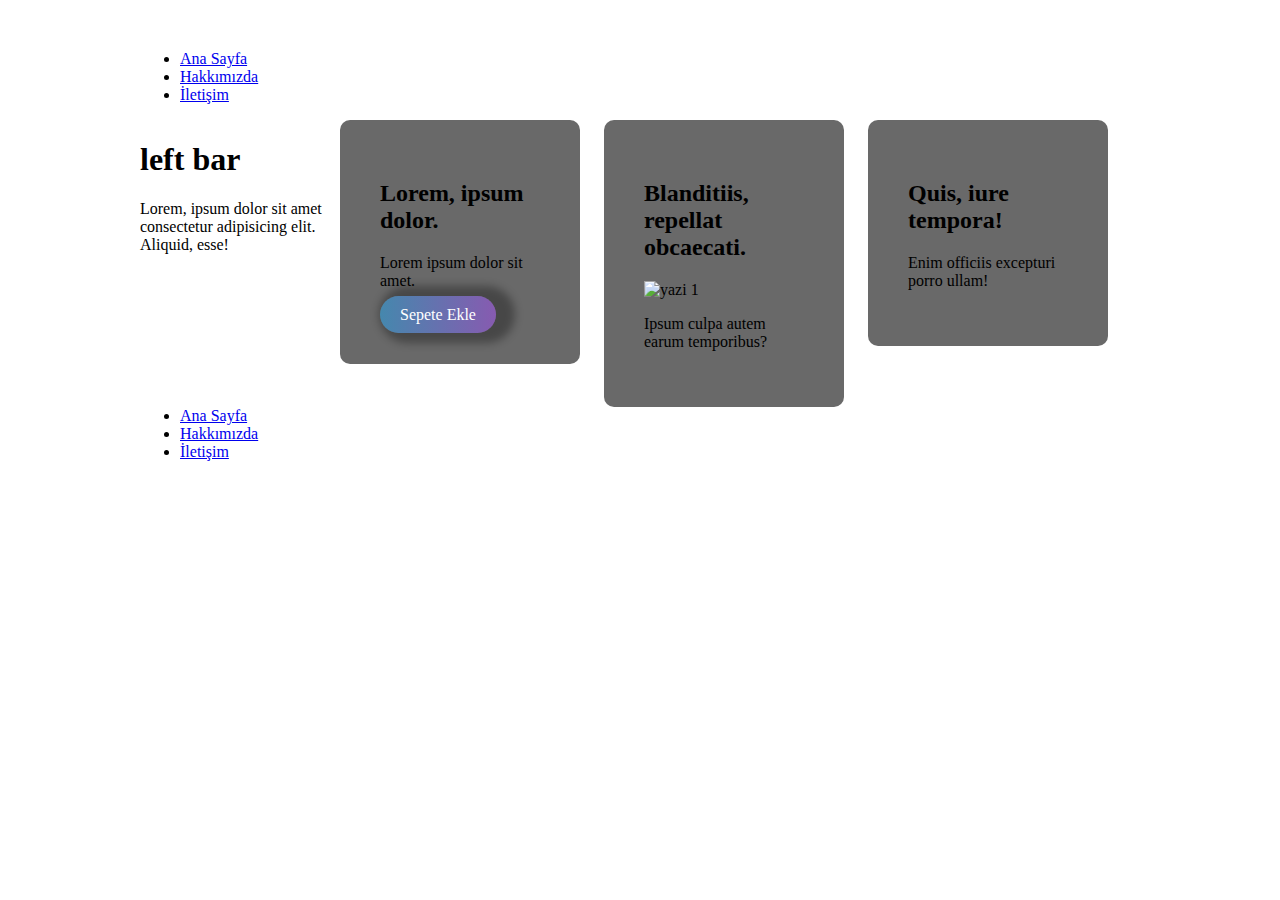
==== index.html @ 7cf0666e "files created" ====
<!-- CSS Kutu Özellikleri -->
<!-- iki kutu arası mesafe marjinle ayarlanır -->
<!-- bir kutu içerisindeki ferahlığıda padding ile ayarlıyoruz -->
<!-- container: web sayfası içerisinde oluşturduğumuz kutu -->
<!-- ----------------------------------------------------------- -->
<!-- |              |----------------------------|             | -->
<!-- |              |                            |             | -->
<!-- |              |                            |             | -->
<!-- |              |                            |             | -->
<!-- |              |                            |             | -->
<!-- |              |        CONTAINER           |             | -->
<!-- |              |                            |             | -->
<!-- |              |                            |             | -->
<!-- |              |                            |             | -->
<!-- |              |                            |             | -->
<!-- |              |----------------------------|             | -->
<!-- ----------------------------------------------------------- -->

<!DOCTYPE html>
<html lang="tr">
<head>
    <meta charset="UTF-8">
    <meta http-equiv="X-UA-Compatible" content="IE=edge">
    <meta name="viewport" content="width=device-width, initial-scale=1.0">
    <title>PetShop</title>
    <link rel="stylesheet" href="CSS/style.css">
</head>
<body>




<div class="container">

    <header>
        <nav>
            <ul>
                <li>
                    <a href="index.html">Ana Sayfa</a>
                </li>
                <li>
                    <a href="about-us.html">Hakkımızda</a>
                </li>
                <li>
                    <a href="contact.html">İletişim</a>
                </li>
            </ul>
        </nav>
    </header>



    <div class="left-bar">
        <h1>left bar</h1>
        Lorem, ipsum dolor sit amet consectetur adipisicing elit. Aliquid, esse!
    </div>

    <div class="content">
        <!-- .card*3>h2>lorem3^p>lorem5 -->

        <div class="card">
            <h2>Lorem, ipsum dolor.</h2>
            <p>Lorem ipsum dolor sit amet.</p>
            <!-- a.gradient>lorem1 -->
            <a href="" class="gradient btn">Sepete Ekle</a>
        </div>

        <div class="card">
            <h2>Blanditiis, repellat obcaecati.</h2>
            <img src="https://picsum.photos/id/237/150/300" alt="yazi 1">
            <p>Ipsum culpa autem earum temporibus?</p>
        </div>

        <div class="card">
            <h2>Quis, iure tempora!</h2>
            <p>Enim officiis excepturi porro ullam!</p>
        </div>

    </div>

    <footer>
        <nav>
            <ul>
                <li>
                    <a href="index.html">Ana Sayfa</a>
                </li>
                <li>
                    <a href="about-us.html">Hakkımızda</a>
                </li>
                <li>
                    <a href="contact.html">İletişim</a>
                </li>
            </ul>
        </nav>
    </footer>

</div>




</body>
</html>
---- CSS/style.css ----
body {
    margin: 0;
    padding: 0;
}

.gradient {
    background: linear-gradient(90deg,rgba(45,156,219,.6),rgba(155,81,224,.6));
}
.btn{
    padding: 10px 20px;
    border-radius: 25px;
    color: white;
    /* Başvur yazısının altındaki çizgiyi sildik */
    text-decoration: none; 
    /* butona gölge verdik - css shadow generator diye google ladık */
    -webkit-box-shadow: 9px 0px 8px 10px rgba(0,0,0,0.32); 
    box-shadow: 9px 0px 8px 10px rgba(0,0,0,0.32);
}

.left-bar {
    width: 200px;
    float: left;
}
.content {
    width: 800px;
    float: left;
}

.clear {
    clear: both;
}

.container {
    margin-top: 50px;
    width: 1000px;
    margin-left: auto;
    margin-right: auto;
    /* yada kısaca aşağıdaki iki satır */
    /* margin: 0 auto 0 auto; */
    /* margin: 0 auto; */
}

.card {
    width: 20%;
    float: left;
    padding: 5%;
    margin-right: 3%;
    background-color: rgb(105, 105, 105);
    border-radius: 10px;
}
/* .container {
    height: 300px;
    width: 300px;
    padding: 10px;
    /* margin: 10px; bu satır kutuya çevresel olrak veirir */
    /* margin-top: 10px; */
    /* margin-left: 10px; */
    /* margin-bottom: 10px; */
    /* margin-right: 10px; */
    /* float: left; */
/* } */

.bg-red {
    background-color: red;
}

.bg-green {
    background-color: green;
}

.bg-yellow {
    background-color: yellow;
}
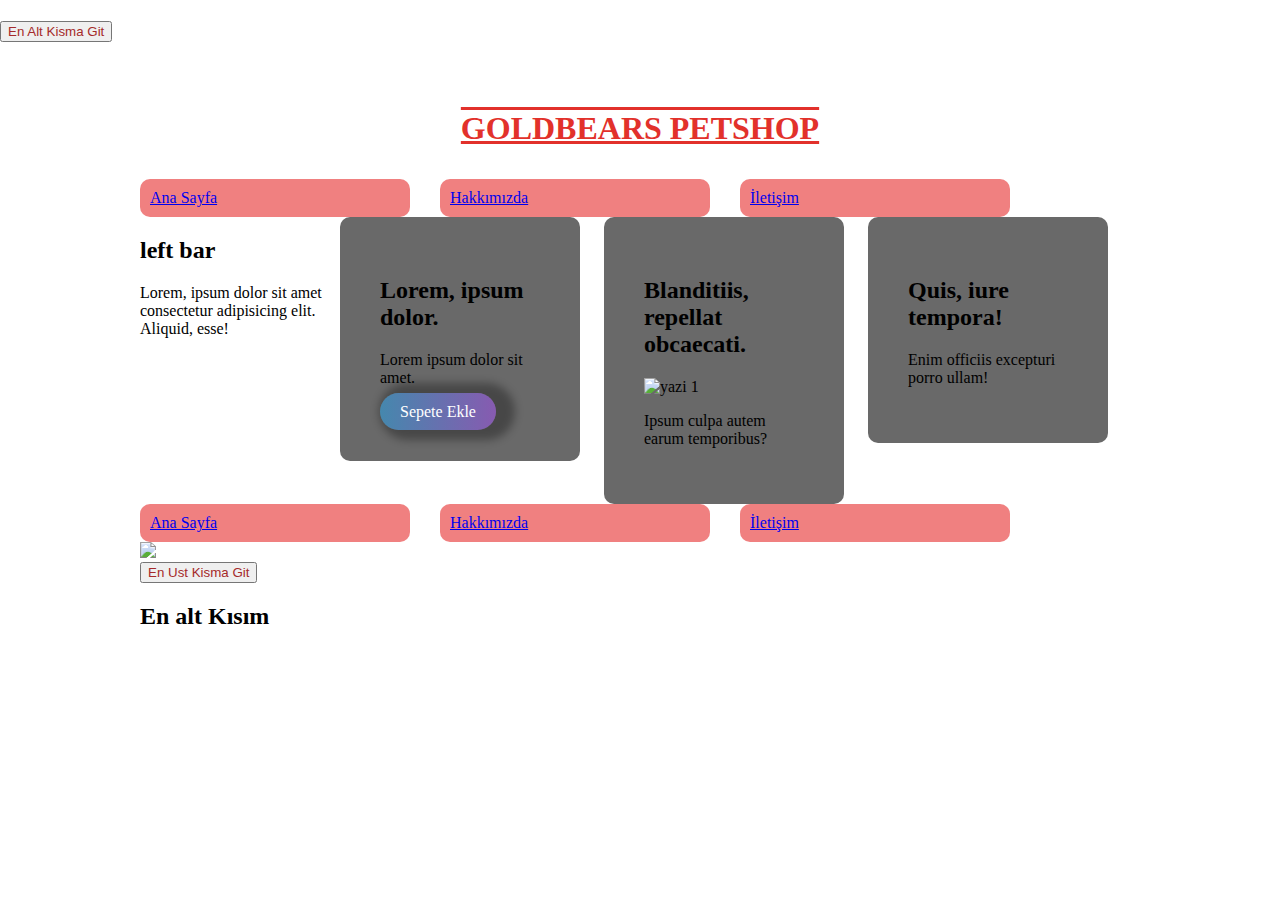
==== commit a61b3168: "changes added" ====
--- a/index.html
+++ b/index.html
@@ -23,82 +23,112 @@
     <meta charset="UTF-8">
     <meta http-equiv="X-UA-Compatible" content="IE=edge">
     <meta name="viewport" content="width=device-width, initial-scale=1.0">
-    <title>PetShop</title>
+    <title>GoldbearsPetShop</title>
     <link rel="stylesheet" href="CSS/style.css">
+    <style>
+        /* h1 {
+            
+        } */
+    </style>
 </head>
 <body>
 
 
-
+    <h1 id="top"><span style="color:rgb(226, 49, 43)"></span></h1>
+    
+    <!-- ------------------------------------------------ -->
+    <a href="#footer">
+        <button style="color:brown"> En Alt Kisma Git </button>
+    </a>
+    <br><br>
 
 <div class="container">
 
-    <header>
-        <nav>
-            <ul>
-                <li>
-                    <a href="index.html">Ana Sayfa</a>
-                </li>
-                <li>
-                    <a href="about-us.html">Hakkımızda</a>
-                </li>
-                <li>
-                    <a href="contact.html">İletişim</a>
-                </li>
-            </ul>
-        </nav>
-    </header>
+    <div class="home-page">
+        <h1>
+            <center><p>GOLDBEARS PETSHOP</p></center>
+        </h1>
+    </div>
+    
+ 
+
+    <div class="card1">
+        <a href="index.html">Ana Sayfa</a>
+    </div>
+    <div class="card1">
+        <a href="about-us.html">Hakkımızda</a>
+    </div>
+    <div class="card1">
+        <a href="contact.html">İletişim</a>
+    </div>
+
+
 
 
 
     <div class="left-bar">
-        <h1>left bar</h1>
+        <h2>left bar</h2>
         Lorem, ipsum dolor sit amet consectetur adipisicing elit. Aliquid, esse!
     </div>
 
     <div class="content">
         <!-- .card*3>h2>lorem3^p>lorem5 -->
 
-        <div class="card">
+        <div class="card2">
             <h2>Lorem, ipsum dolor.</h2>
             <p>Lorem ipsum dolor sit amet.</p>
             <!-- a.gradient>lorem1 -->
             <a href="" class="gradient btn">Sepete Ekle</a>
         </div>
 
-        <div class="card">
+        <div class="card2">
             <h2>Blanditiis, repellat obcaecati.</h2>
             <img src="https://picsum.photos/id/237/150/300" alt="yazi 1">
             <p>Ipsum culpa autem earum temporibus?</p>
         </div>
 
-        <div class="card">
+        <div class="card2">
             <h2>Quis, iure tempora!</h2>
             <p>Enim officiis excepturi porro ullam!</p>
         </div>
 
     </div>
 
-    <footer>
-        <nav>
-            <ul>
-                <li>
-                    <a href="index.html">Ana Sayfa</a>
-                </li>
-                <li>
-                    <a href="about-us.html">Hakkımızda</a>
-                </li>
-                <li>
-                    <a href="contact.html">İletişim</a>
-                </li>
-            </ul>
-        </nav>
-    </footer>
-
-</div>
+    <div class="card1">
+        <a href="index.html">Ana Sayfa</a>
+    </div>
+    <div class="card1">
+        <a href="about-us.html">Hakkımızda</a>
+    </div>
+    <div class="card1">
+        <a href="contact.html">İletişim</a>
+    </div>
 
 
 
 
+<div class="card3">
+<html>
+    <body>
+        <img src="https://picsum.photos/id/237/150/300" onload="resimYuklendi()" />
+    </body>
+    
+    <script>
+        function resimYuklendi(){
+            alert("Sayfamıza Hoşgeldiniz");
+        }
+    </script>
+</html>
+</div>
+
+<div>
+    <a href="#top">
+        <button style="color:brown" > En Ust Kisma Git </button>
+    </a>
+    <h2 id="footer">En alt Kısım</h2>
+    </div>
+</div>
+
+
 </body>
 </html>--- a/CSS/style.css
+++ b/CSS/style.css
@@ -16,7 +16,12 @@
     -webkit-box-shadow: 9px 0px 8px 10px rgba(0,0,0,0.32); 
     box-shadow: 9px 0px 8px 10px rgba(0,0,0,0.32);
 }
-
+.home-page {
+    text-decoration: underline overline;
+    color:rgb(226, 49, 43) ;
+    /* margin-left: auto;
+    margin-right: auto;} */
+}
 .left-bar {
     width: 200px;
     float: left;
@@ -39,14 +44,26 @@
     /* margin: 0 auto 0 auto; */
     /* margin: 0 auto; */
 }
-
-.card {
+.card1 {
+    width: 25%;
+    float: left;
+    padding: 1%;
+    margin-right: 3%;
+    background-color: lightcoral;
+    border-radius: 10px;
+}
+.card2 {
     width: 20%;
     float: left;
     padding: 5%;
     margin-right: 3%;
     background-color: rgb(105, 105, 105);
     border-radius: 10px;
+}
+.card3 {
+    width: 100%;
+    float: left;
+    /* background-color: lightslategray; */
 }
 /* .container {
     height: 300px;
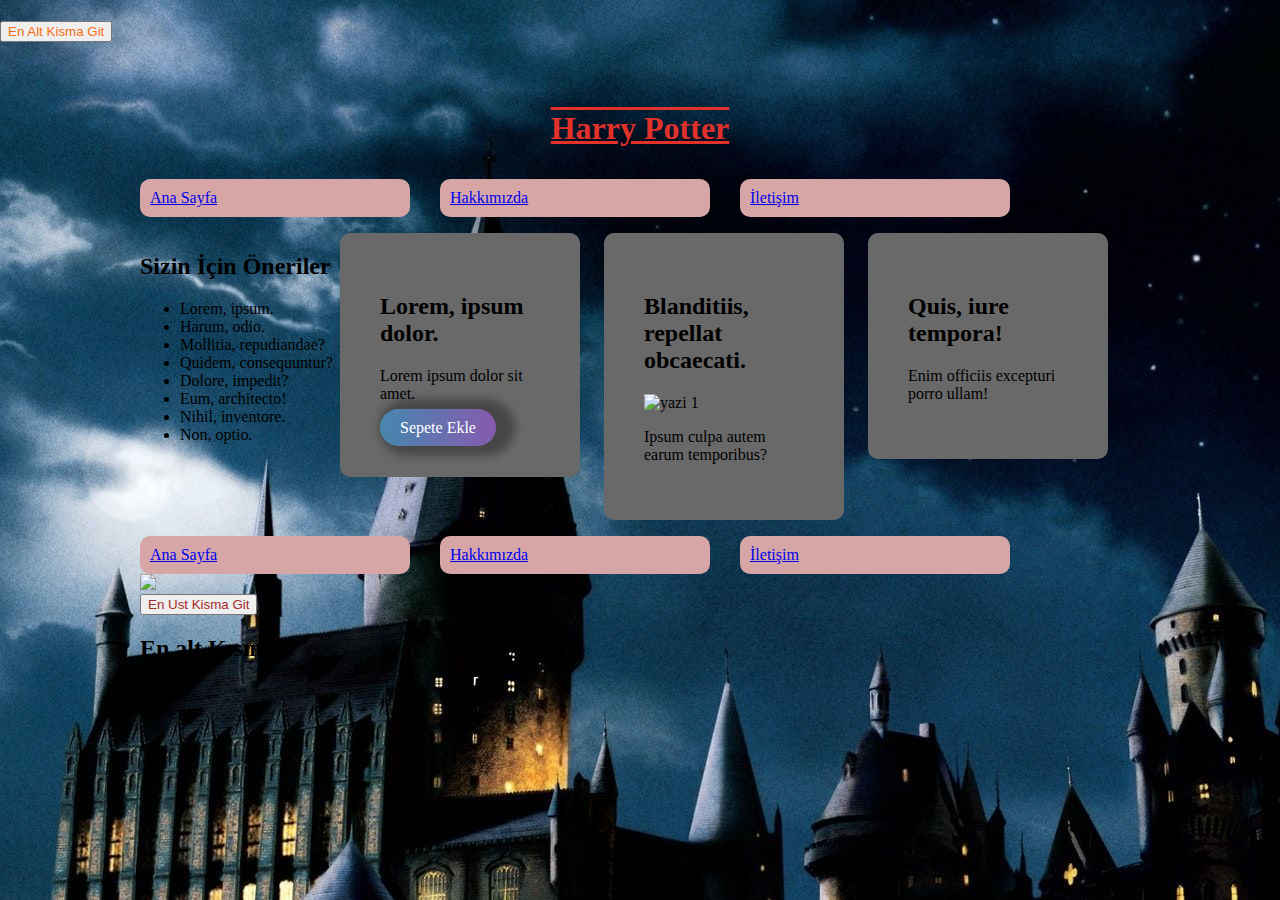
==== commit 08a9fa17: "changes added" ====
--- a/index.html
+++ b/index.html
@@ -26,19 +26,19 @@
     <title>GoldbearsPetShop</title>
     <link rel="stylesheet" href="CSS/style.css">
     <style>
-        /* h1 {
-            
+        /* body {
+            background-image: "picture/1.jpg";
         } */
     </style>
 </head>
-<body>
+<body background="picture/1.jpg">
 
 
-    <h1 id="top"><span style="color:rgb(226, 49, 43)"></span></h1>
+    <h1 id="top"><span style="color:rgb(247, 110, 17)"></span></h1>
     
     <!-- ------------------------------------------------ -->
     <a href="#footer">
-        <button style="color:brown"> En Alt Kisma Git </button>
+        <button style="color:rgb(247, 110, 17)"> En Alt Kisma Git </button>
     </a>
     <br><br>
 
@@ -46,7 +46,7 @@
 
     <div class="home-page">
         <h1>
-            <center><p>GOLDBEARS PETSHOP</p></center>
+            <center><p>Harry Potter</p></center>
         </h1>
     </div>
     
@@ -63,12 +63,23 @@
     </div>
 
 
-
+<div class="card3">
+    <p></p>
+</div>
 
 
     <div class="left-bar">
-        <h2>left bar</h2>
-        Lorem, ipsum dolor sit amet consectetur adipisicing elit. Aliquid, esse!
+        <h2>Sizin İçin Öneriler</h2>
+        <ul>
+            <li>Lorem, ipsum.</li>
+            <li>Harum, odio.</li>
+            <li>Mollitia, repudiandae?</li>
+            <li>Quidem, consequuntur?</li>
+            <li>Dolore, impedit?</li>
+            <li>Eum, architecto!</li>
+            <li>Nihil, inventore.</li>
+            <li>Non, optio.</li>
+        </ul>
     </div>
 
     <div class="content">
@@ -92,6 +103,10 @@
             <p>Enim officiis excepturi porro ullam!</p>
         </div>
 
+    </div>
+
+    <div class="card3">
+        <p></p>
     </div>
 
     <div class="card1">
--- a/CSS/style.css
+++ b/CSS/style.css
@@ -49,7 +49,7 @@
     float: left;
     padding: 1%;
     margin-right: 3%;
-    background-color: lightcoral;
+    background-color: rgb(214, 166, 166);
     border-radius: 10px;
 }
 .card2 {
@@ -63,7 +63,7 @@
 .card3 {
     width: 100%;
     float: left;
-    /* background-color: lightslategray; */
+    /* background   -color: lightslategray; */
 }
 /* .container {
     height: 300px;
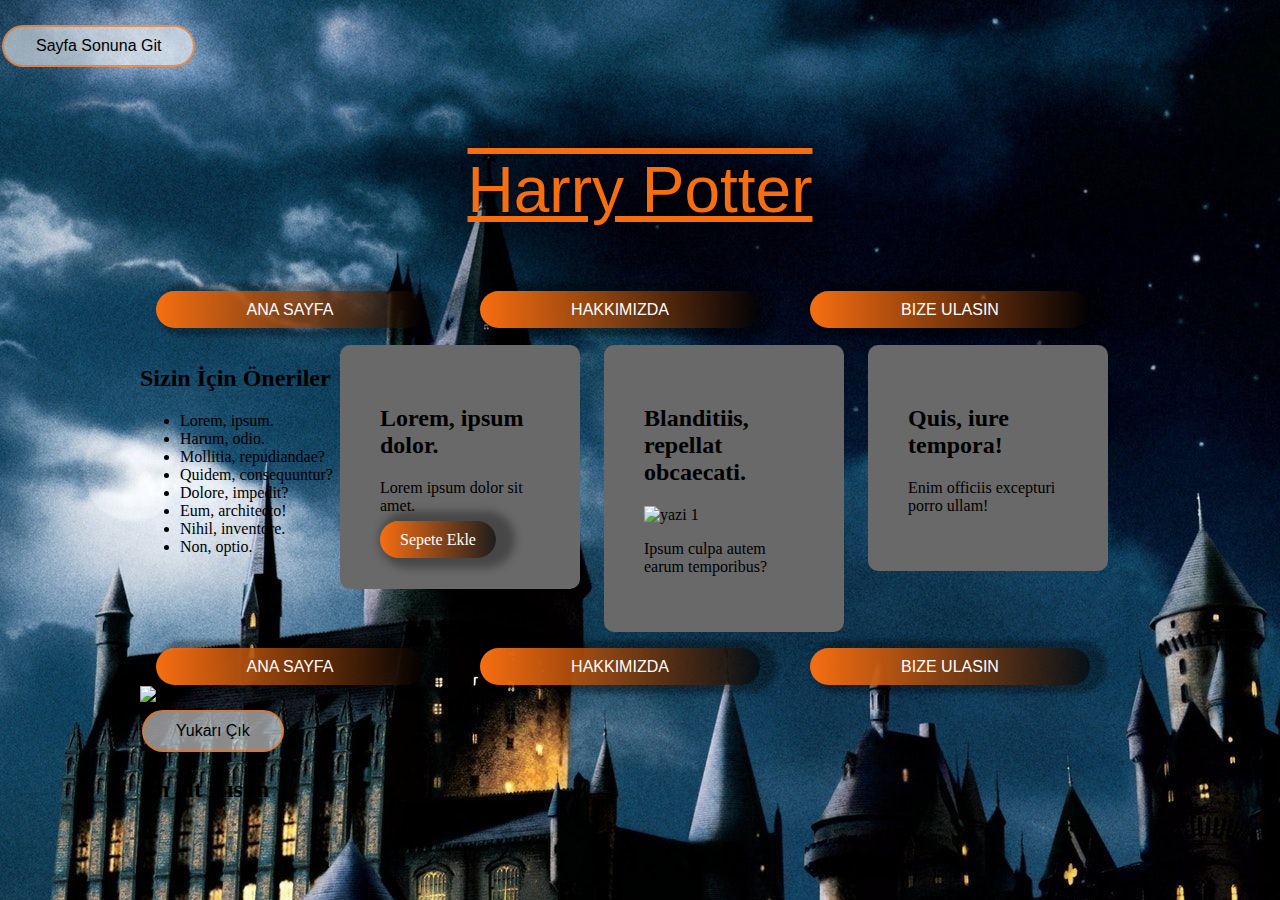
==== commit 497010f7: "changes added" ====
--- a/index.html
+++ b/index.html
@@ -25,41 +25,39 @@
     <meta name="viewport" content="width=device-width, initial-scale=1.0">
     <title>GoldbearsPetShop</title>
     <link rel="stylesheet" href="CSS/style.css">
+    <link href="http://fonts.cdnfonts.com/css/harry-potter" rel="stylesheet">
     <style>
-        /* body {
-            background-image: "picture/1.jpg";
-        } */
+        
     </style>
 </head>
-<body background="picture/1.jpg">
+<body background="picture/1.jpg"> <!--arka plan resmi-->
 
-
-    <h1 id="top"><span style="color:rgb(247, 110, 17)"></span></h1>
+    <h1 id="top"></span></h1>
     
-    <!-- ------------------------------------------------ -->
+    <!-- -----------------------style="color:rgb(247, 110, 17)------------------------- -->
     <a href="#footer">
-        <button style="color:rgb(247, 110, 17)"> En Alt Kisma Git </button>
+        <button class="sqr-btn button1"> Sayfa Sonuna Git </button>
     </a>
     <br><br>
 
 <div class="container">
 
     <div class="home-page">
-        <h1>
+
             <center><p>Harry Potter</p></center>
-        </h1>
+
     </div>
     
  
 
     <div class="card1">
-        <a href="index.html">Ana Sayfa</a>
+        <center><a href="index.html" class="new-button gradient">ANA SAYFA</a></center>
     </div>
     <div class="card1">
-        <a href="about-us.html">Hakkımızda</a>
+        <center><a href="about-us.html" class="new-button gradient">HAKKIMIZDA</a></center>
     </div>
     <div class="card1">
-        <a href="contact.html">İletişim</a>
+        <center><a href="contact.html" class="new-button gradient">BIZE ULASIN</a></center>
     </div>
 
 
@@ -110,13 +108,13 @@
     </div>
 
     <div class="card1">
-        <a href="index.html">Ana Sayfa</a>
+        <center><a href="index.html" class="new-button gradient">ANA SAYFA</a></center>
     </div>
     <div class="card1">
-        <a href="about-us.html">Hakkımızda</a>
+        <center><a href="about-us.html" class="new-button gradient">HAKKIMIZDA</a></center>
     </div>
     <div class="card1">
-        <a href="contact.html">İletişim</a>
+        <center><a href="contact.html" class="new-button gradient">BIZE ULASIN</a></center>
     </div>
 
 
@@ -138,7 +136,7 @@
 
 <div>
     <a href="#top">
-        <button style="color:brown" > En Ust Kisma Git </button>
+        <button class="sqr-btn button1"> Yukarı Çık </button>
     </a>
     <h2 id="footer">En alt Kısım</h2>
     </div>
--- a/CSS/style.css
+++ b/CSS/style.css
@@ -3,9 +3,49 @@
     padding: 0;
 }
 
+
+/***********************AŞAĞI YUKARI BUTONU********************************************/
+.sqr-btn {
+    border: none;
+    color: white;
+    padding: 10px 32px;
+    border-radius: 25px;
+    text-align: center;
+    text-decoration: none;
+    display: inline-block;
+    font-size: 16px;
+    margin: 4px 2px;
+    transition-duration: 0.4s;
+    cursor: pointer;
+}
+.button1 {
+    background-color: rgba(255, 255, 255, 0.541); 
+    color: black; 
+    border: 2px solid rgba(247, 109, 17, 0.678);
+  }
+  .button1:hover {
+    background-color: rgba(247, 109, 17, 0.678);
+    color: white;
+  }
+/*---------------------------------------------------------------------------------*/
+/**/
+/**/
+/*****************************ANASAYFA HAKKIMIZDA BUTONU******************************/
+.new-button {
+    padding: 10px 91px;
+    border-radius: 25px;
+    color: white;
+    text-decoration: none; /*altyazıyı sildik*/
+    -webkit-box-shadow: 9px 0px 4px 8px rgba(0,0,0,0.32); 
+    box-shadow: 9px 0px 4px 8px rgba(0,0,0,0.32);
+}
 .gradient {
-    background: linear-gradient(90deg,rgba(45,156,219,.6),rgba(155,81,224,.6));
+    background: linear-gradient(90deg,rgb(247, 110, 17),rgba(0, 0, 0, 0.712));
 }
+/*---------------------------------------------------------------------------------*/
+/**/
+/**/
+/*****************************SEPETE EKLE********************************************/
 .btn{
     padding: 10px 20px;
     border-radius: 25px;
@@ -16,9 +56,14 @@
     -webkit-box-shadow: 9px 0px 8px 10px rgba(0,0,0,0.32); 
     box-shadow: 9px 0px 8px 10px rgba(0,0,0,0.32);
 }
+/*-------------------------------------------------------------------------------------*/
+/**/
+/**/
 .home-page {
     text-decoration: underline overline;
-    color:rgb(226, 49, 43) ;
+    color:rgb(247, 110, 17) ;
+    font-family: 'Harry Potter', sans-serif;
+    font-size: 64px;
     /* margin-left: auto;
     margin-right: auto;} */
 }
@@ -45,12 +90,14 @@
     /* margin: 0 auto; */
 }
 .card1 {
-    width: 25%;
+    width: 28%;
     float: left;
     padding: 1%;
     margin-right: 3%;
-    background-color: rgb(214, 166, 166);
+    background-color: none;
     border-radius: 10px;
+    font-family: 'Harry Potter', sans-serif;
+    text-decoration-color:blueviolet ;
 }
 .card2 {
     width: 20%;
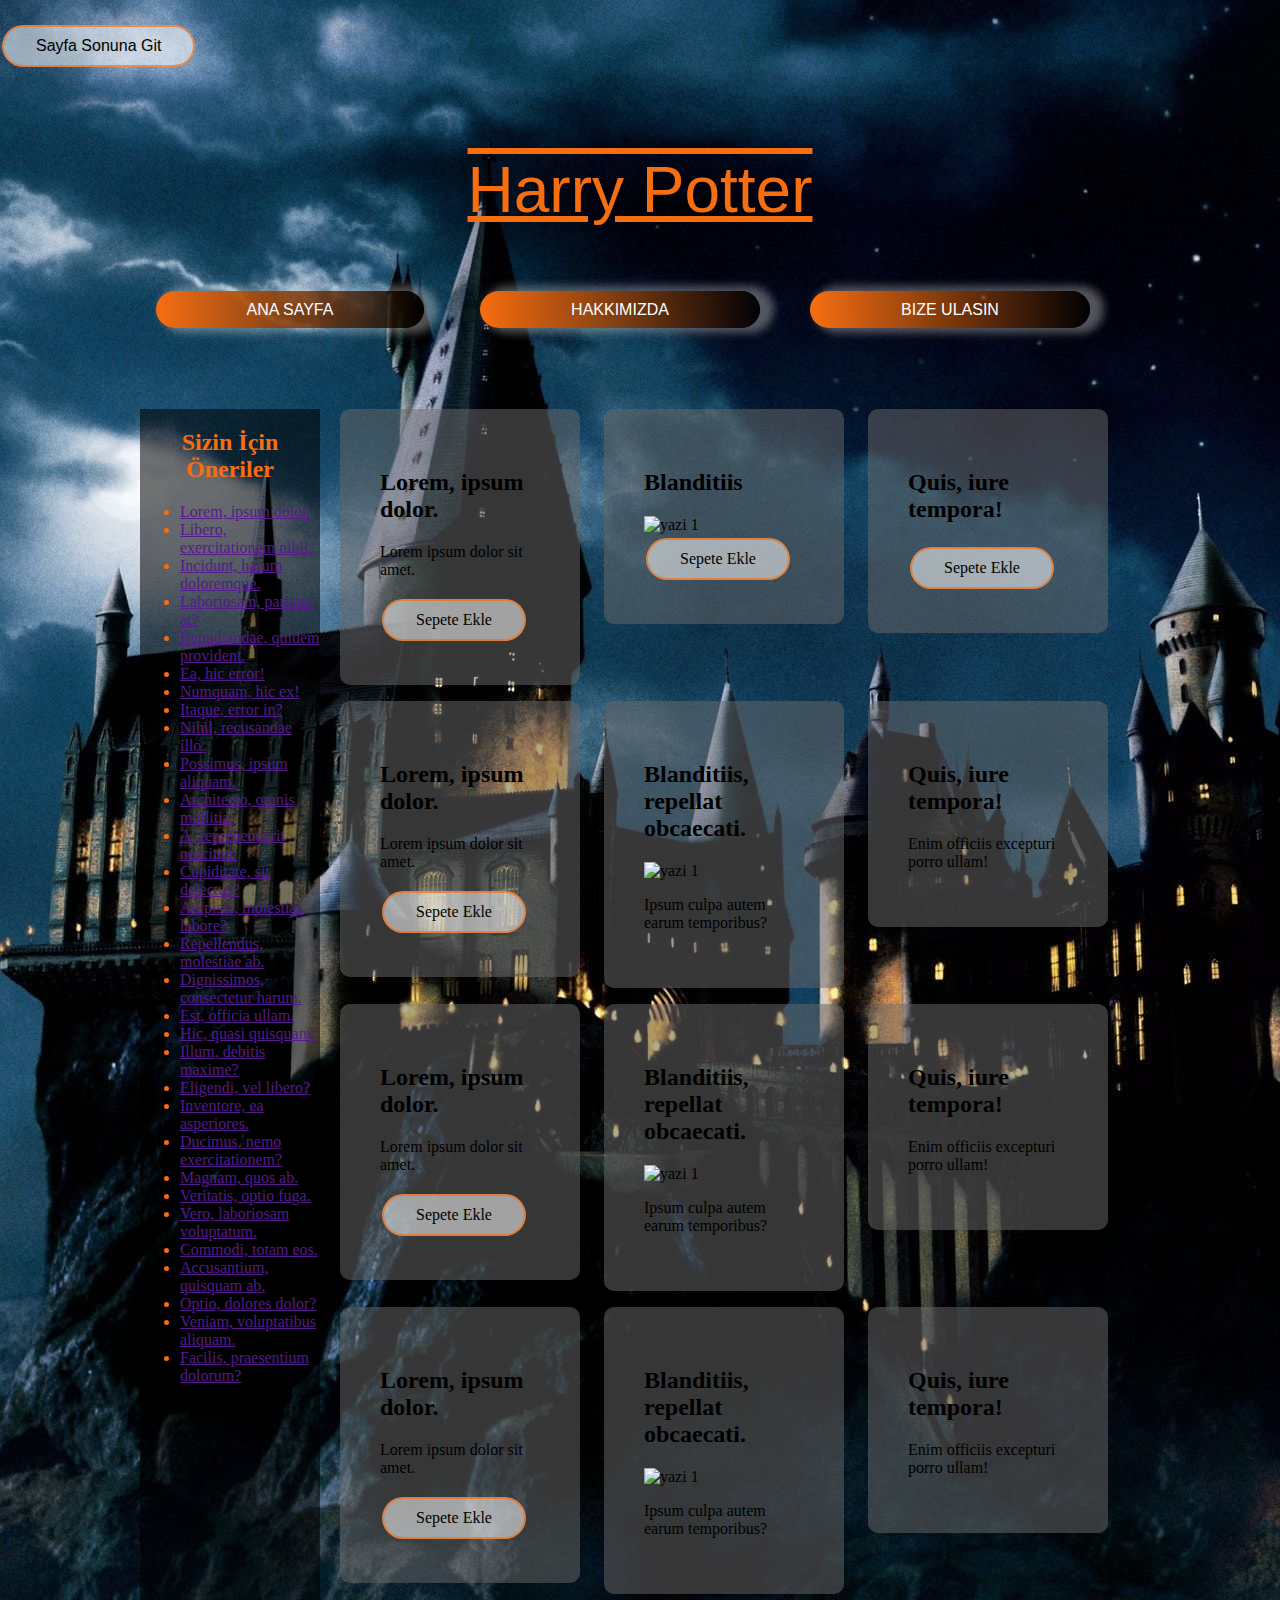
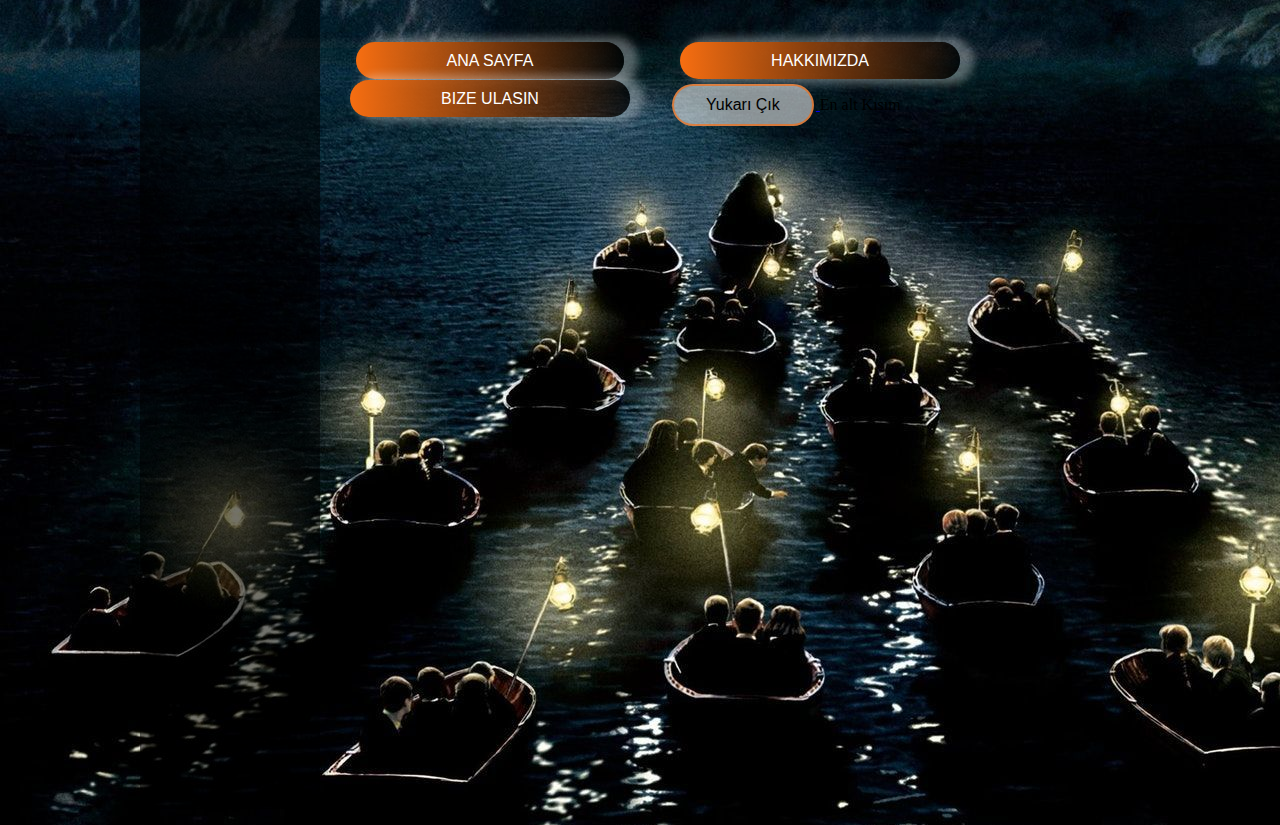
==== commit b6053522: "changes added" ====
--- a/index.html
+++ b/index.html
@@ -23,7 +23,7 @@
     <meta charset="UTF-8">
     <meta http-equiv="X-UA-Compatible" content="IE=edge">
     <meta name="viewport" content="width=device-width, initial-scale=1.0">
-    <title>GoldbearsPetShop</title>
+    <title>HarryPotterShop</title>
     <link rel="stylesheet" href="CSS/style.css">
     <link href="http://fonts.cdnfonts.com/css/harry-potter" rel="stylesheet">
     <style>
@@ -61,23 +61,57 @@
     </div>
 
 
-<div class="card3">
-    <p></p>
-</div>
+    <div class="card3">
+        <p></p>
+    </div>
+    <div class="card3">
+        <p></p>
+    </div>
+    <div class="card3">
+        <p></p>
+    </div>
+    <div class="card3">
+        <p></p>
+    </div>
+    <div class="card3">
+        <p></p>
+    </div>
 
 
     <div class="left-bar">
-        <h2>Sizin İçin Öneriler</h2>
-        <ul>
-            <li>Lorem, ipsum.</li>
-            <li>Harum, odio.</li>
-            <li>Mollitia, repudiandae?</li>
-            <li>Quidem, consequuntur?</li>
-            <li>Dolore, impedit?</li>
-            <li>Eum, architecto!</li>
-            <li>Nihil, inventore.</li>
-            <li>Non, optio.</li>
-        </ul>
+        <center><h2>Sizin İçin Öneriler</h2></center>
+            <ul>
+                <li><a href="">Lorem, ipsum dolor.</a></li>
+                <li><a href="">Libero, exercitationem nihil.</a></li>
+                <li><a href="">Incidunt, harum doloremque.</a></li>
+                <li><a href="">Laboriosam, pariatur at?</a></li>
+                <li><a href="">Repudiandae, quidem provident.</a></li>
+                <li><a href="">Ea, hic error!</a></li>
+                <li><a href="">Numquam, hic ex!</a></li>
+                <li><a href="">Itaque, error in?</a></li>
+                <li><a href="">Nihil, recusandae illo.</a></li>
+                <li><a href="">Possimus, ipsum aliquam.</a></li>
+                <li><a href="">Architecto, omnis mollitia.</a></li>
+                <li><a href="">A, reprehenderit nesciunt.</a></li>
+                <li><a href="">Cupiditate, sit delectus?</a></li>
+                <li><a href="">Adipisci, molestias labore?</a></li>
+                <li><a href="">Repellendus, molestiae ab.</a></li>
+                <li><a href="">Dignissimos, consectetur harum.</a></li>
+                <li><a href="">Est, officia ullam.</a></li>
+                <li><a href="">Hic, quasi quisquam!</a></li>
+                <li><a href="">Illum, debitis maxime?</a></li>
+                <li><a href="">Eligendi, vel libero?</a></li>
+                <li><a href="">Inventore, ea asperiores.</a></li>
+                <li><a href="">Ducimus, nemo exercitationem?</a></li>
+                <li><a href="">Magnam, quos ab.</a></li>
+                <li><a href="">Veritatis, optio fuga.</a></li>
+                <li><a href="">Vero, laboriosam voluptatum.</a></li>
+                <li><a href="">Commodi, totam eos.</a></li>
+                <li><a href="">Accusantium, quisquam ab.</a></li>
+                <li><a href="">Optio, dolores dolor?</a></li>
+                <li><a href="">Veniam, voluptatibus aliquam.</a></li>
+                <li><a href="">Facilis, praesentium dolorum?</a></li>
+            </ul>
     </div>
 
     <div class="content">
@@ -87,25 +121,158 @@
             <h2>Lorem, ipsum dolor.</h2>
             <p>Lorem ipsum dolor sit amet.</p>
             <!-- a.gradient>lorem1 -->
-            <a href="" class="gradient btn">Sepete Ekle</a>
+            <a href="" class="btn button2">Sepete Ekle</a>
         </div>
 
         <div class="card2">
-            <h2>Blanditiis, repellat obcaecati.</h2>
-            <img src="https://picsum.photos/id/237/150/300" alt="yazi 1">
-            <p>Ipsum culpa autem earum temporibus?</p>
+            <h2>Blanditiis</h2>
+            <img src="https://picsum.photos/id/237/150/250" alt="yazi 1">
+            <a href="" class="btn button2">Sepete Ekle</a>
         </div>
 
         <div class="card2">
             <h2>Quis, iure tempora!</h2>
-            <p>Enim officiis excepturi porro ullam!</p>
-        </div>
-
-    </div>
-
-    <div class="card3">
-        <p></p>
-    </div>
+            <a href="" class="btn button2">Sepete Ekle</a>
+        </div>
+
+
+
+        <div class="card3">
+            <p></p>
+        </div>
+
+
+
+        <!-- <div class="left-bar">
+            <h2>Sizin İçin Öneriler</h2>
+            <ul>
+                <li>Lorem, ipsum.</li>
+                <li>Harum, odio.</li>
+                <li>Mollitia, repudiandae?</li>
+                <li>Quidem, consequuntur?</li>
+                <li>Dolore, impedit?</li>
+                <li>Eum, architecto!</li>
+                <li>Nihil, inventore.</li>
+                <li>Non, optio.</li>
+            </ul>
+        </div> -->
+
+        <div class="content">
+            <!-- .card*3>h2>lorem3^p>lorem5 -->
+
+            <div class="card2">
+                <h2>Lorem, ipsum dolor.</h2>
+                <p>Lorem ipsum dolor sit amet.</p>
+                <!-- a.gradient>lorem1 -->
+                <a href="" class="btn button2">Sepete Ekle</a>
+            </div>
+
+            <div class="card2">
+                <h2>Blanditiis, repellat obcaecati.</h2>
+                <img src="https://picsum.photos/id/237/150/250" alt="yazi 1">
+                <p>Ipsum culpa autem earum temporibus?</p>
+            </div>
+
+            <div class="card2">
+                <h2>Quis, iure tempora!</h2>
+                <p>Enim officiis excepturi porro ullam!</p>
+            </div>
+
+        </div>
+
+        <div class="card3">
+            <p></p>
+        </div>
+
+        <!-- <div class="left-bar">
+            <h2>Sizin İçin Öneriler</h2>
+            <ul>
+                <li>Lorem, ipsum.</li>
+                <li>Harum, odio.</li>
+                <li>Mollitia, repudiandae?</li>
+                <li>Quidem, consequuntur?</li>
+                <li>Dolore, impedit?</li>
+                <li>Eum, architecto!</li>
+                <li>Nihil, inventore.</li>
+                <li>Non, optio.</li>
+            </ul>
+        </div> -->
+
+        <div class="content">
+            <!-- .card*3>h2>lorem3^p>lorem5 -->
+
+            <div class="card2">
+                <h2>Lorem, ipsum dolor.</h2>
+                <p>Lorem ipsum dolor sit amet.</p>
+                <!-- a.gradient>lorem1 -->
+                <a href="" class="btn button2">Sepete Ekle</a>
+            </div>
+
+            <div class="card2">
+                <h2>Blanditiis, repellat obcaecati.</h2>
+                <img src="https://picsum.photos/id/237/150/250" alt="yazi 1">
+                <p>Ipsum culpa autem earum temporibus?</p>
+            </div>
+
+            <div class="card2">
+                <h2>Quis, iure tempora!</h2>
+                <p>Enim officiis excepturi porro ullam!</p>
+            </div>
+
+        </div>
+
+        <div class="card3">
+            <p></p>
+        </div>
+
+        <!-- <div class="left-bar">
+            <h2>Sizin İçin Öneriler</h2>
+            <ul>
+                <li>Lorem, ipsum.</li>
+                <li>Harum, odio.</li>
+                <li>Mollitia, repudiandae?</li>
+                <li>Quidem, consequuntur?</li>
+                <li>Dolore, impedit?</li>
+                <li>Eum, architecto!</li>
+                <li>Nihil, inventore.</li>
+                <li>Non, optio.</li>
+            </ul>
+        </div> -->
+
+        <div class="content">
+            <!-- .card*3>h2>lorem3^p>lorem5 -->
+
+            <div class="card2">
+                <h2>Lorem, ipsum dolor.</h2>
+                <p>Lorem ipsum dolor sit amet.</p>
+                <!-- a.gradient>lorem1 -->
+                <a href="" class="btn button2">Sepete Ekle</a>
+            </div>
+
+            <div class="card2">
+                <h2>Blanditiis, repellat obcaecati.</h2>
+                <img src="https://picsum.photos/id/237/150/250" alt="yazi 1">
+                <p>Ipsum culpa autem earum temporibus?</p>
+            </div>
+
+            <div class="card2">
+                <h2>Quis, iure tempora!</h2>
+                <p>Enim officiis excepturi porro ullam!</p>
+            </div>
+
+        </div>
+
+        <div class="card3">
+            <p></p>
+        </div>
+        <div class="card3">
+            <p></p>
+        </div>
+        <div class="card3">
+            <p></p>
+        </div>
+    </div>
+
 
     <div class="card1">
         <center><a href="index.html" class="new-button gradient">ANA SAYFA</a></center>
@@ -117,30 +284,33 @@
         <center><a href="contact.html" class="new-button gradient">BIZE ULASIN</a></center>
     </div>
 
-
-
-
-<div class="card3">
-<html>
-    <body>
-        <img src="https://picsum.photos/id/237/150/300" onload="resimYuklendi()" />
-    </body>
-    
-    <script>
-        function resimYuklendi(){
-            alert("Sayfamıza Hoşgeldiniz");
-        }
-    </script>
-</html>
+    <!-- <div>
+        <html>
+            <body>
+                <img src="https://picsum.photos/id/237/150/150" onload="resimYuklendi()" />
+            </body>
+            
+            <script>
+                function resimYuklendi(){
+                    alert("Sayfamıza Hoşgeldiniz");
+                }
+            </script>
+        </html>
+    </div> -->
+
+    <div class="card3">
+        <p></p>
+    </div>
+
+    <div>
+        <a href="#top">
+            <button class="sqr-btn button1"> Yukarı Çık </button>
+        </a>
+        <h7 id="footer">En alt Kısım</h7>
+    </div>
 </div>
 
-<div>
-    <a href="#top">
-        <button class="sqr-btn button1"> Yukarı Çık </button>
-    </a>
-    <h2 id="footer">En alt Kısım</h2>
-    </div>
-</div>
+
 
 
 </body>
--- a/CSS/style.css
+++ b/CSS/style.css
@@ -36,8 +36,8 @@
     border-radius: 25px;
     color: white;
     text-decoration: none; /*altyazıyı sildik*/
-    -webkit-box-shadow: 9px 0px 4px 8px rgba(0,0,0,0.32); 
-    box-shadow: 9px 0px 4px 8px rgba(0,0,0,0.32);
+    -webkit-box-shadow: 9px 0px 8px 5px rgba(255, 255, 255, 0.32); 
+    box-shadow: 9px 0px 8px 5px rgba(255, 255, 255, 0.32);
 }
 .gradient {
     background: linear-gradient(90deg,rgb(247, 110, 17),rgba(0, 0, 0, 0.712));
@@ -47,15 +47,28 @@
 /**/
 /*****************************SEPETE EKLE********************************************/
 .btn{
-    padding: 10px 20px;
+    border: none;
+    color: white;
+    padding: 10px 32px;
     border-radius: 25px;
+    text-align: center;
+    text-decoration: none;
+    display: inline-block;
+    font-size: 16px;
+    margin: 4px 2px;
+    transition-duration: 0.4s;
+    cursor: pointer;
+}
+
+.button2 {
+    background-color: rgba(255, 255, 255, 0.541); 
+    color: black; 
+    border: 2px solid rgba(247, 109, 17, 0.678);
+  }
+  .button2:hover {
+    background-color: rgba(247, 109, 17, 0.678);
     color: white;
-    /* Başvur yazısının altındaki çizgiyi sildik */
-    text-decoration: none; 
-    /* butona gölge verdik - css shadow generator diye google ladık */
-    -webkit-box-shadow: 9px 0px 8px 10px rgba(0,0,0,0.32); 
-    box-shadow: 9px 0px 8px 10px rgba(0,0,0,0.32);
-}
+  }
 /*-------------------------------------------------------------------------------------*/
 /**/
 /**/
@@ -68,8 +81,13 @@
     margin-right: auto;} */
 }
 .left-bar {
-    width: 200px;
+    width: 180px;
+    height: 2000px;
+    /* padding: 900px 2px; */
     float: left;
+    color: rgb(247, 110, 17);
+    background-color: rgba(0, 0, 0, 0.548);
+    margin-right: 2%;
 }
 .content {
     width: 800px;
@@ -83,6 +101,7 @@
 .container {
     margin-top: 50px;
     width: 1000px;
+    /* height: auto; */
     margin-left: auto;
     margin-right: auto;
     /* yada kısaca aşağıdaki iki satır */
@@ -104,7 +123,7 @@
     float: left;
     padding: 5%;
     margin-right: 3%;
-    background-color: rgb(105, 105, 105);
+    background-color: rgba(105, 105, 105, 0.514);
     border-radius: 10px;
 }
 .card3 {
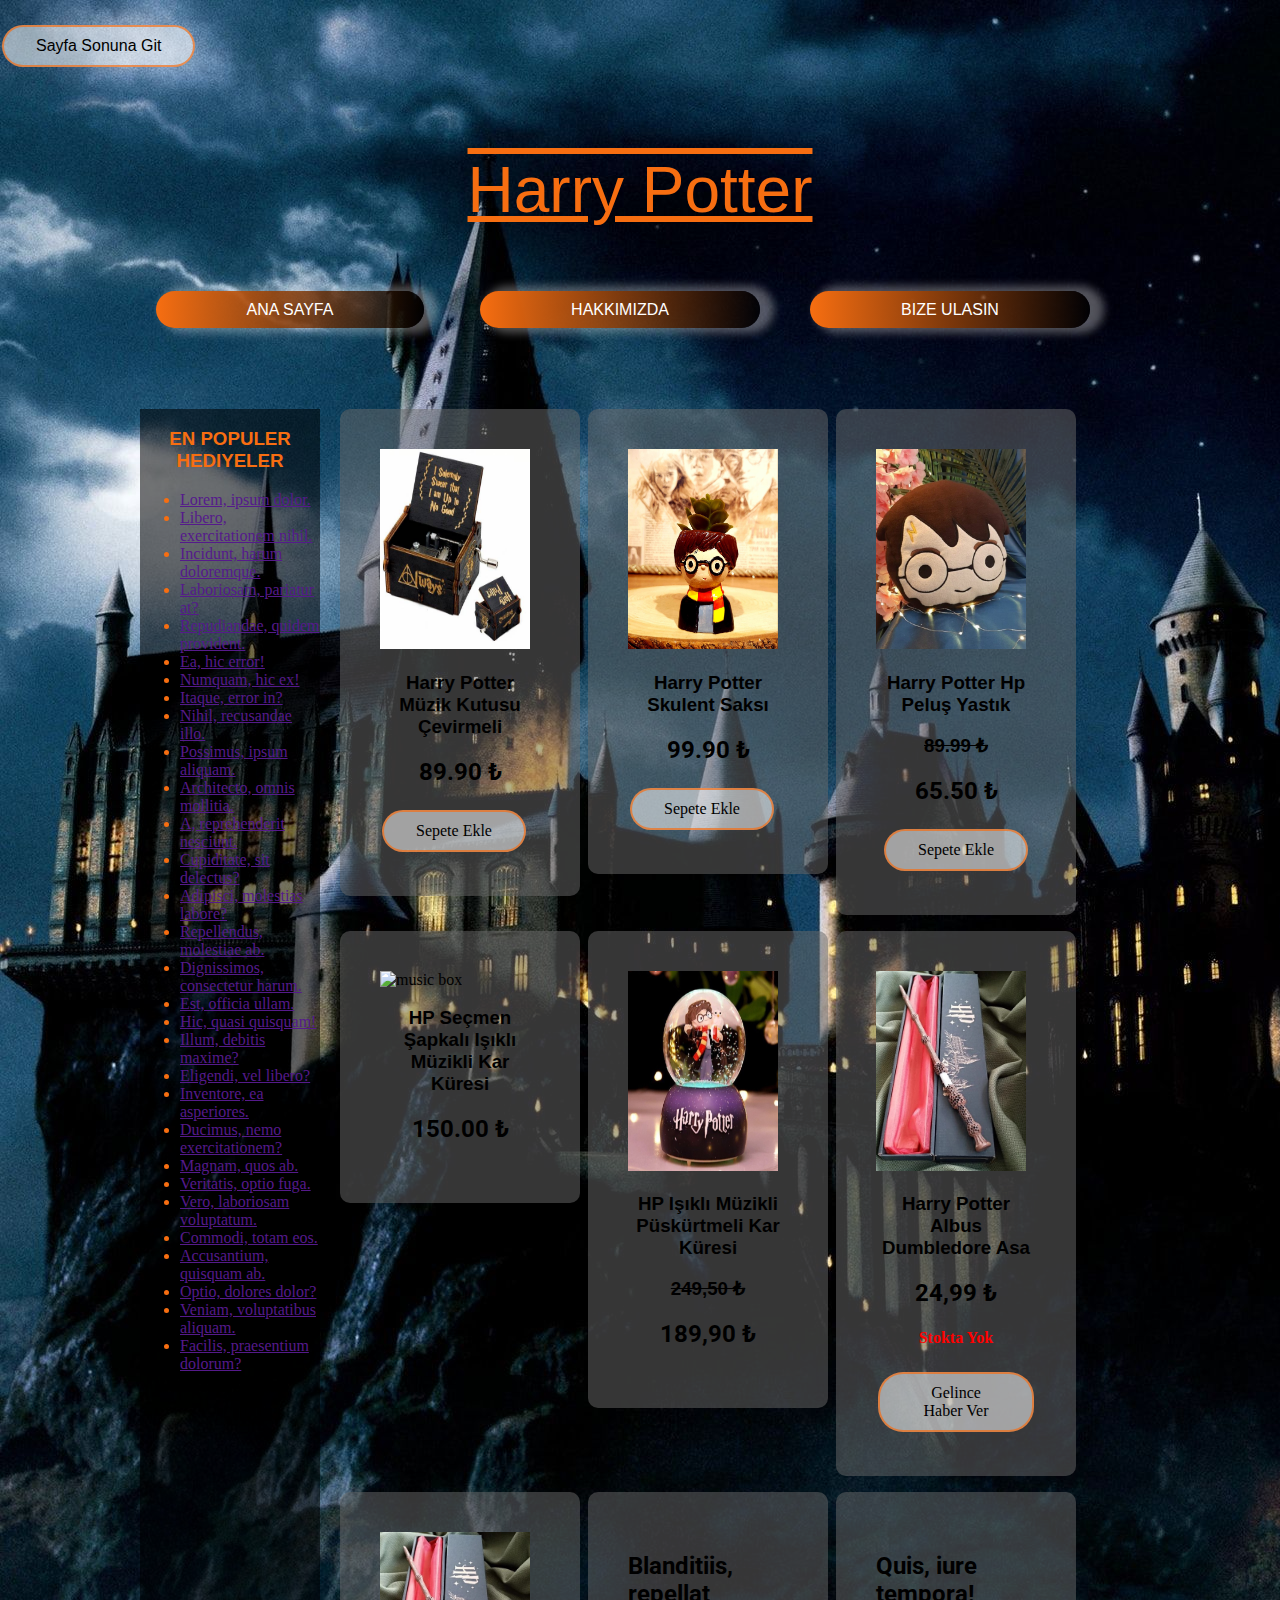
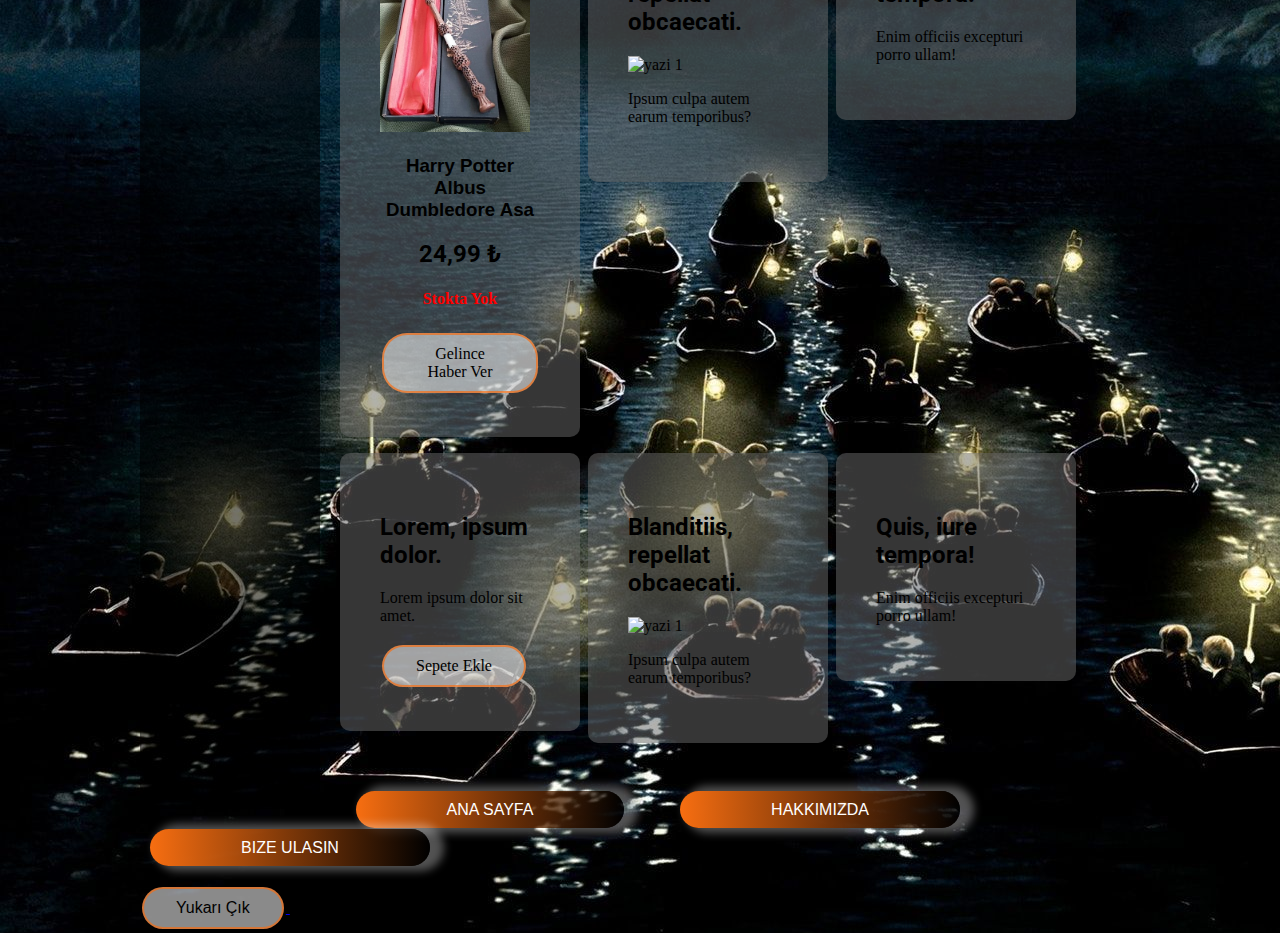
==== commit 4d7d0fc4: "changes added" ====
--- a/index.html
+++ b/index.html
@@ -26,8 +26,19 @@
     <title>HarryPotterShop</title>
     <link rel="stylesheet" href="CSS/style.css">
     <link href="http://fonts.cdnfonts.com/css/harry-potter" rel="stylesheet">
+    <link rel="preconnect" href="https://fonts.googleapis.com">
+    <link rel="preconnect" href="https://fonts.gstatic.com" crossorigin>
+    <link href="https://fonts.googleapis.com/css2?family=Roboto:wght@300&display=swap" rel="stylesheet">
     <style>
-        
+        h3 {
+            font-family: 'Harry Potter', sans-serif;
+        }
+        h2 {
+            font-family: 'Roboto', sans-serif;
+        }
+        h4 {
+            color: red;
+        }
     </style>
 </head>
 <body background="picture/1.jpg"> <!--arka plan resmi-->
@@ -79,7 +90,7 @@
 
 
     <div class="left-bar">
-        <center><h2>Sizin İçin Öneriler</h2></center>
+        <center><h3>EN POPULER HEDIYELER</h3></center>
             <ul>
                 <li><a href="">Lorem, ipsum dolor.</a></li>
                 <li><a href="">Libero, exercitationem nihil.</a></li>
@@ -115,23 +126,27 @@
     </div>
 
     <div class="content">
-        <!-- .card*3>h2>lorem3^p>lorem5 -->
+
 
         <div class="card2">
-            <h2>Lorem, ipsum dolor.</h2>
-            <p>Lorem ipsum dolor sit amet.</p>
-            <!-- a.gradient>lorem1 -->
+            <img src="picture/2.jpg" width="150px" height="200px" alt="music box" onmouseover="this.src='picture/3.jpg'" onmouseout="this.src='picture/2.jpg'">
+            <center><h3>Harry Potter Müzik Kutusu Çevirmeli</h3></center>
+            <center><h2>89.90 ₺</h2></center>
             <a href="" class="btn button2">Sepete Ekle</a>
         </div>
 
         <div class="card2">
-            <h2>Blanditiis</h2>
-            <img src="https://picsum.photos/id/237/150/250" alt="yazi 1">
+            <img src="picture/4.jpg" width="150px" height="200px" alt="music box" onmouseover="this.src='picture/5.jpg'" onmouseout="this.src='picture/4.jpg'">
+            <center><h3>Harry Potter Skulent Saksı</h3></center>
+            <center><h2>99.90 ₺</h2></center>
             <a href="" class="btn button2">Sepete Ekle</a>
         </div>
 
         <div class="card2">
-            <h2>Quis, iure tempora!</h2>
+            <img src="picture/6.jpg" width="150px" height="200px" alt="music box" onmouseover="this.src='picture/7.jpg'" onmouseout="this.src='picture/6.jpg'">
+            <center><h3>Harry Potter Hp Peluş Yastık</h3></center>
+            <center><del><h3>89.99 ₺</h3></del>
+            <center><h2>65.50 ₺</h2></center>
             <a href="" class="btn button2">Sepete Ekle</a>
         </div>
 
@@ -161,21 +176,30 @@
             <!-- .card*3>h2>lorem3^p>lorem5 -->
 
             <div class="card2">
-                <h2>Lorem, ipsum dolor.</h2>
-                <p>Lorem ipsum dolor sit amet.</p>
-                <!-- a.gradient>lorem1 -->
-                <a href="" class="btn button2">Sepete Ekle</a>
-            </div>
-
-            <div class="card2">
-                <h2>Blanditiis, repellat obcaecati.</h2>
-                <img src="https://picsum.photos/id/237/150/250" alt="yazi 1">
-                <p>Ipsum culpa autem earum temporibus?</p>
-            </div>
-
-            <div class="card2">
-                <h2>Quis, iure tempora!</h2>
-                <p>Enim officiis excepturi porro ullam!</p>
+                <img src="picture/8.jpg" width="150px" height="200px" alt="music box" onmouseover="this.src='picture/9.jpg'" onmouseout="this.src='picture/8.jpg'">
+            <center><h3>HP Seçmen Şapkalı Işıklı Müzikli Kar Küresi</h3></center>
+            <!-- <center><del><h3>89.99 ₺</h3></del> -->
+            <center><h2>150.00 ₺</h2></center>
+            <!-- <center><h4>Stokta Yok</h4></center> -->
+            <!-- <a href="" class="btn button2">Gelince Haber Ver</a> -->
+            </div>
+
+            <div class="card2">
+                <img src="picture/10.jpg" width="150px" height="200px" alt="music box" onmouseover="this.src='picture/11.jpg'" onmouseout="this.src='picture/10.jpg'">
+            <center><h3>HP Işıklı Müzikli Püskürtmeli Kar Küresi</h3></center>
+            <center><del><h3>249,50 ₺</h3></del>
+            <center><h2>189,90 ₺</h2></center>
+            <!-- <center><h4>Stokta Yok</h4></center> -->
+            <!-- <a href="" class="btn button2">Gelince Haber Ver</a> -->
+            </div>
+
+            <div class="card2">
+                <img src="picture/12.jpg" width="150px" height="200px" alt="music box" onmouseover="this.src='picture/13.jpg'" onmouseout="this.src='picture/12.jpg'">
+            <center><h3>Harry Potter Albus Dumbledore Asa</h3></center>
+            <!-- <center><del><h3>249,50 ₺</h3></del> -->
+            <center><h2>24,99 ₺</h2></center>
+            <center><h4>Stokta Yok</h4></center>
+            <a href="" class="btn button2">Gelince Haber Ver</a>
             </div>
 
         </div>
@@ -202,10 +226,12 @@
             <!-- .card*3>h2>lorem3^p>lorem5 -->
 
             <div class="card2">
-                <h2>Lorem, ipsum dolor.</h2>
-                <p>Lorem ipsum dolor sit amet.</p>
-                <!-- a.gradient>lorem1 -->
-                <a href="" class="btn button2">Sepete Ekle</a>
+                <img src="picture/12.jpg" width="150px" height="200px" alt="music box" onmouseover="this.src='picture/13.jpg'" onmouseout="this.src='picture/12.jpg'">
+            <center><h3>Harry Potter Albus Dumbledore Asa</h3></center>
+            <!-- <center><del><h3>249,50 ₺</h3></del> -->
+            <center><h2>24,99 ₺</h2></center>
+            <center><h4>Stokta Yok</h4></center>
+            <a href="" class="btn button2">Gelince Haber Ver</a>
             </div>
 
             <div class="card2">
--- a/CSS/style.css
+++ b/CSS/style.css
@@ -122,7 +122,7 @@
     width: 20%;
     float: left;
     padding: 5%;
-    margin-right: 3%;
+    margin-right: 1%;
     background-color: rgba(105, 105, 105, 0.514);
     border-radius: 10px;
 }
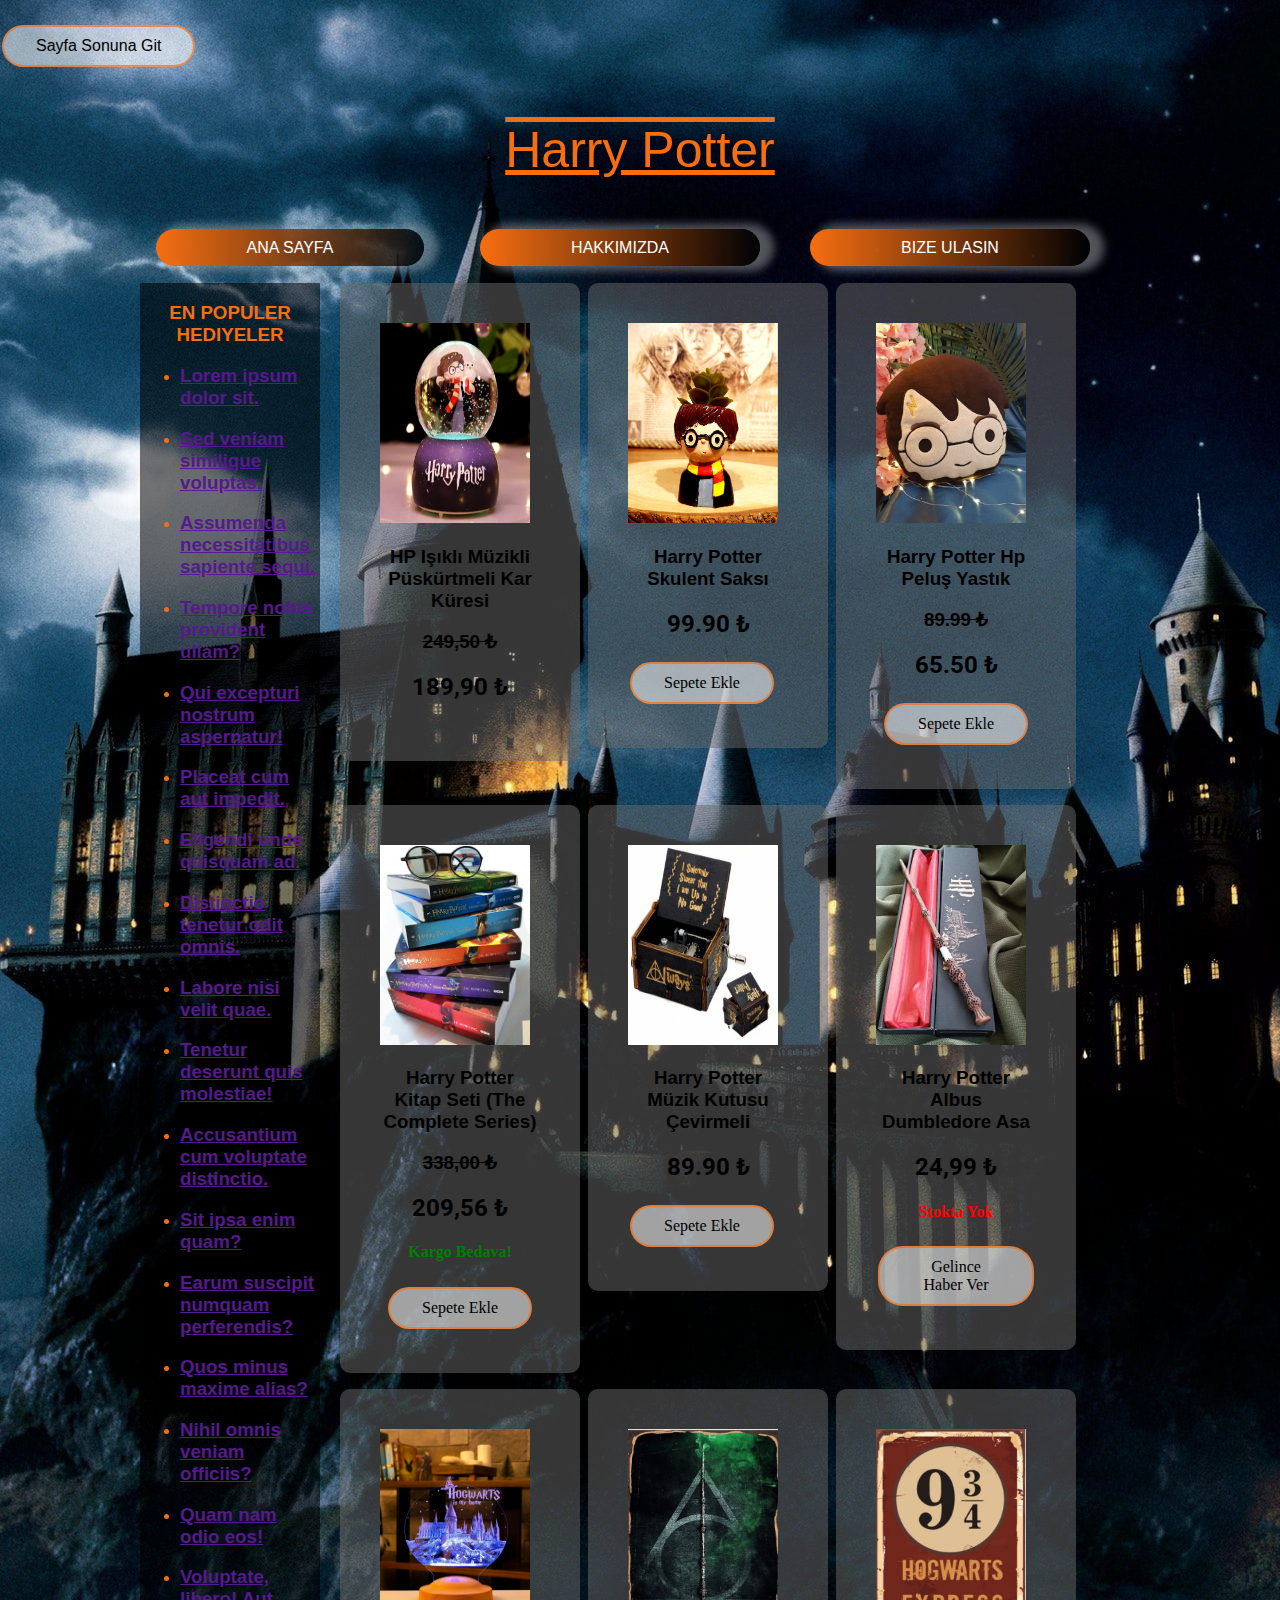
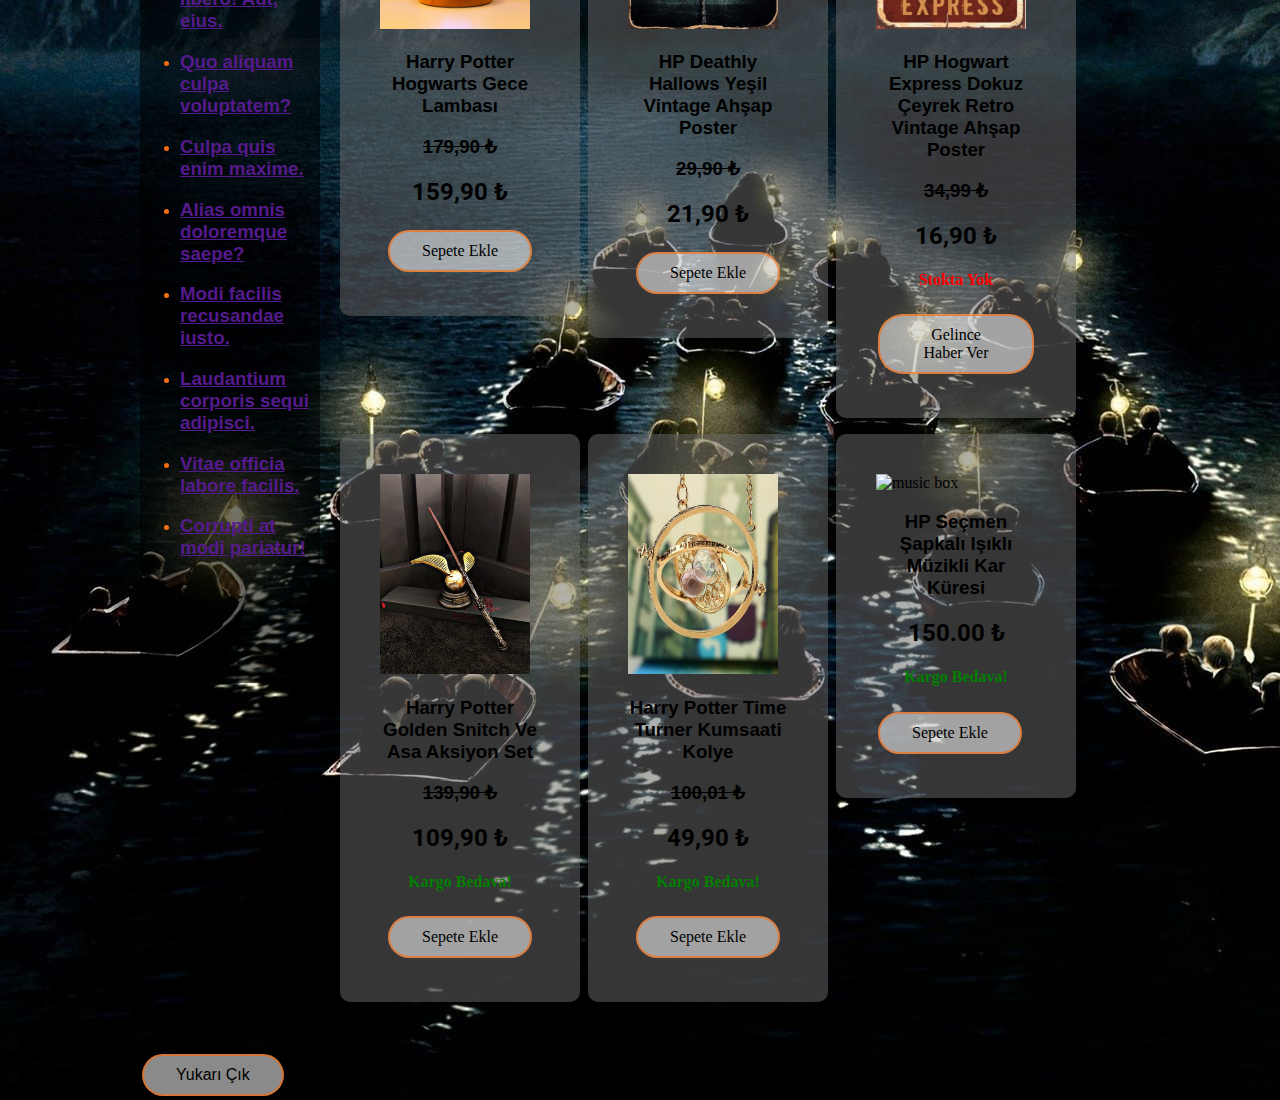
==== commit 9040063b: "changes added" ====
--- a/index.html
+++ b/index.html
@@ -47,17 +47,17 @@
     
     <!-- -----------------------style="color:rgb(247, 110, 17)------------------------- -->
     <a href="#footer">
-        <button class="sqr-btn button1"> Sayfa Sonuna Git </button>
+        <button class="sqr-btn button1">Sayfa Sonuna Git </button>
     </a>
-    <br><br>
+    <br>    
 
 <div class="container">
 
-    <div class="home-page">
-
-            <center><p>Harry Potter</p></center>
-
-    </div>
+    <!-- <div class="home-page"> -->
+
+            <center><span><p class="home-page">Harry Potter</p></span></center>
+
+    <!-- </div> -->
     
  
 
@@ -75,64 +75,97 @@
     <div class="card3">
         <p></p>
     </div>
-    <div class="card3">
-        <p></p>
-    </div>
-    <div class="card3">
-        <p></p>
-    </div>
-    <div class="card3">
-        <p></p>
-    </div>
-    <div class="card3">
-        <p></p>
-    </div>
+
 
 
     <div class="left-bar">
         <center><h3>EN POPULER HEDIYELER</h3></center>
-            <ul>
-                <li><a href="">Lorem, ipsum dolor.</a></li>
-                <li><a href="">Libero, exercitationem nihil.</a></li>
-                <li><a href="">Incidunt, harum doloremque.</a></li>
-                <li><a href="">Laboriosam, pariatur at?</a></li>
-                <li><a href="">Repudiandae, quidem provident.</a></li>
-                <li><a href="">Ea, hic error!</a></li>
-                <li><a href="">Numquam, hic ex!</a></li>
-                <li><a href="">Itaque, error in?</a></li>
-                <li><a href="">Nihil, recusandae illo.</a></li>
-                <li><a href="">Possimus, ipsum aliquam.</a></li>
-                <li><a href="">Architecto, omnis mollitia.</a></li>
-                <li><a href="">A, reprehenderit nesciunt.</a></li>
-                <li><a href="">Cupiditate, sit delectus?</a></li>
-                <li><a href="">Adipisci, molestias labore?</a></li>
-                <li><a href="">Repellendus, molestiae ab.</a></li>
-                <li><a href="">Dignissimos, consectetur harum.</a></li>
-                <li><a href="">Est, officia ullam.</a></li>
-                <li><a href="">Hic, quasi quisquam!</a></li>
-                <li><a href="">Illum, debitis maxime?</a></li>
-                <li><a href="">Eligendi, vel libero?</a></li>
-                <li><a href="">Inventore, ea asperiores.</a></li>
-                <li><a href="">Ducimus, nemo exercitationem?</a></li>
-                <li><a href="">Magnam, quos ab.</a></li>
-                <li><a href="">Veritatis, optio fuga.</a></li>
-                <li><a href="">Vero, laboriosam voluptatum.</a></li>
-                <li><a href="">Commodi, totam eos.</a></li>
-                <li><a href="">Accusantium, quisquam ab.</a></li>
-                <li><a href="">Optio, dolores dolor?</a></li>
-                <li><a href="">Veniam, voluptatibus aliquam.</a></li>
-                <li><a href="">Facilis, praesentium dolorum?</a></li>
-            </ul>
+           <ul>
+               <li>
+                   <h3><a href="">Lorem ipsum dolor sit.</a></h3>
+               </li>
+               <li>
+                   <h3><a href="">Sed veniam similique voluptas.</a></h3>
+               </li>
+               <li>
+                   <h3><a href="">Assumenda necessitatibus sapiente sequi.</a></h3>
+               </li>
+               <li>
+                   <h3><a href="">Tempore nobis provident ullam?</a></h3>
+               </li>
+               <li>
+                   <h3><a href="">Qui excepturi nostrum aspernatur!</a></h3>
+               </li>
+               <li>
+                   <h3><a href="">Placeat cum aut impedit.</a></h3>
+               </li>
+               <li>
+                   <h3><a href="">Eligendi unde quisquam ad.</a></h3>
+               </li>
+               <li>
+                   <h3><a href="">Distinctio tenetur odit omnis.</a></h3>
+               </li>
+               <li>
+                   <h3><a href="">Labore nisi velit quae.</a></h3>
+               </li>
+               <li>
+                   <h3><a href="">Tenetur deserunt quis molestiae!</a></h3>
+               </li>
+               <li>
+                   <h3><a href="">Accusantium cum voluptate distinctio.</a></h3>
+               </li>
+               <li>
+                   <h3><a href="">Sit ipsa enim quam?</a></h3>
+               </li>
+               <li>
+                   <h3><a href="">Earum suscipit numquam perferendis?</a></h3>
+               </li>
+               <li>
+                   <h3><a href="">Quos minus maxime alias?</a></h3>
+               </li>
+               <li>
+                   <h3><a href="">Nihil omnis veniam officiis?</a></h3>
+               </li>
+               <li>
+                   <h3><a href="">Quam nam odio eos!</a></h3>
+               </li>
+               <li>
+                   <h3><a href="">Voluptate, libero! Aut, eius.</a></h3>
+               </li>
+               <li>
+                   <h3><a href="">Quo aliquam culpa voluptatem?</a></h3>
+               </li>
+               <li>
+                   <h3><a href="">Culpa quis enim maxime.</a></h3>
+               </li>
+               <li>
+                   <h3><a href="">Alias omnis doloremque saepe?</a></h3>
+               </li>
+               <li>
+                   <h3><a href="">Modi facilis recusandae iusto.</a></h3>
+               </li>
+               <li>
+                   <h3><a href="">Laudantium corporis sequi adipisci.</a></h3>
+               </li>
+               <li>
+                   <h3><a href="">Vitae officia labore facilis.</a></h3>
+               </li>
+               <li>
+                   <h3><a href="">Corrupti at modi pariatur!</a></h3>
+               </li>
+           </ul>
     </div>
 
     <div class="content">
 
 
         <div class="card2">
-            <img src="picture/2.jpg" width="150px" height="200px" alt="music box" onmouseover="this.src='picture/3.jpg'" onmouseout="this.src='picture/2.jpg'">
-            <center><h3>Harry Potter Müzik Kutusu Çevirmeli</h3></center>
-            <center><h2>89.90 ₺</h2></center>
-            <a href="" class="btn button2">Sepete Ekle</a>
+            <img src="picture/10.jpg" width="150px" height="200px" alt="music box" onmouseover="this.src='picture/11.jpg'" onmouseout="this.src='picture/10.jpg'">
+            <center><h3>HP Işıklı Müzikli Püskürtmeli Kar Küresi</h3></center>
+            <center><del><h3>249,50 ₺</h3></del>
+            <center><h2>189,90 ₺</h2></center>
+            <!-- <center><h4>Stokta Yok</h4></center> -->
+            <!-- <a href="" class="btn button2">Gelince Haber Ver</a> -->
         </div>
 
         <div class="card2">
@@ -176,21 +209,21 @@
             <!-- .card*3>h2>lorem3^p>lorem5 -->
 
             <div class="card2">
-                <img src="picture/8.jpg" width="150px" height="200px" alt="music box" onmouseover="this.src='picture/9.jpg'" onmouseout="this.src='picture/8.jpg'">
-            <center><h3>HP Seçmen Şapkalı Işıklı Müzikli Kar Küresi</h3></center>
-            <!-- <center><del><h3>89.99 ₺</h3></del> -->
-            <center><h2>150.00 ₺</h2></center>
-            <!-- <center><h4>Stokta Yok</h4></center> -->
-            <!-- <a href="" class="btn button2">Gelince Haber Ver</a> -->
-            </div>
-
-            <div class="card2">
-                <img src="picture/10.jpg" width="150px" height="200px" alt="music box" onmouseover="this.src='picture/11.jpg'" onmouseout="this.src='picture/10.jpg'">
-            <center><h3>HP Işıklı Müzikli Püskürtmeli Kar Küresi</h3></center>
-            <center><del><h3>249,50 ₺</h3></del>
-            <center><h2>189,90 ₺</h2></center>
-            <!-- <center><h4>Stokta Yok</h4></center> -->
-            <!-- <a href="" class="btn button2">Gelince Haber Ver</a> -->
+                <img src="picture/24.jpg" width="150px" height="200px" alt="music box" onmouseover="this.src='picture/25.jpg'" onmouseout="this.src='picture/24.jpg'">
+            <center><h3>Harry Potter Kitap Seti (The Complete Series) </h3></center>
+            <center><del><h3>338,00 ₺</h3></del>
+            <center><h2>	209,56 ₺</h2></center>
+            <!-- <center><h4>Stokta Yok</h4></center> -->
+            <!-- <a href="" class="btn button2">Gelince Haber Ver</a> -->
+            <center><h4><font color="green">Kargo Bedava!</font></h4></center>
+            <a href="" class="btn button2">Sepete Ekle</a>
+        </div>
+
+            <div class="card2">
+                <img src="picture/2.jpg" width="150px" height="200px" alt="music box" onmouseover="this.src='picture/3.jpg'" onmouseout="this.src='picture/2.jpg'">
+            <center><h3>Harry Potter Müzik Kutusu Çevirmeli</h3></center>
+            <center><h2>89.90 ₺</h2></center>
+            <a href="" class="btn button2">Sepete Ekle</a>
             </div>
 
             <div class="card2">
@@ -226,23 +259,33 @@
             <!-- .card*3>h2>lorem3^p>lorem5 -->
 
             <div class="card2">
-                <img src="picture/12.jpg" width="150px" height="200px" alt="music box" onmouseover="this.src='picture/13.jpg'" onmouseout="this.src='picture/12.jpg'">
-            <center><h3>Harry Potter Albus Dumbledore Asa</h3></center>
-            <!-- <center><del><h3>249,50 ₺</h3></del> -->
-            <center><h2>24,99 ₺</h2></center>
+                <img src="picture/14.jpg" width="150px" height="200px" alt="music box" onmouseover="this.src='picture/15.jpg'" onmouseout="this.src='picture/14.jpg'">
+            <center><h3>Harry Potter Hogwarts Gece Lambası</h3></center>
+            <center><del><h3>179,90 ₺</h3></del>
+            <center><h2>159,90 ₺</h2></center>
+            <!-- <center><h4>Stokta Yok</h4></center> -->
+            <!-- <a href="" class="btn button2">Gelince Haber Ver</a> -->
+            <a href="" class="btn button2">Sepete Ekle</a>
+        </div>
+
+            <div class="card2">
+                <img src="picture/17.jpg" width="150px" height="200px" alt="music box" onmouseover="this.src='picture/16.jpg'" onmouseout="this.src='picture/17.jpg'">
+            <center><h3>HP Deathly Hallows Yeşil Vintage Ahşap Poster</h3></center>
+            <center><del><h3>29,90 ₺</h3></del>
+            <center><h2>21,90 ₺</h2></center>
+            <!-- <center><h4>Stokta Yok</h4></center> -->
+            <!-- <a href="" class="btn button2">Gelince Haber Ver</a> -->
+            <a href="" class="btn button2">Sepete Ekle</a>
+            </div>
+
+            <div class="card2">
+                <img src="picture/18.jpg" width="150px" height="200px" alt="music box" onmouseover="this.src='picture/19.jpg'" onmouseout="this.src='picture/18.jpg'">
+            <center><h3>HP Hogwart Express Dokuz Çeyrek Retro Vintage Ahşap Poster</h3></center>
+            <center><del><h3>34,99 ₺</h3></del>
+            <center><h2>16,90 ₺</h2></center>
             <center><h4>Stokta Yok</h4></center>
             <a href="" class="btn button2">Gelince Haber Ver</a>
-            </div>
-
-            <div class="card2">
-                <h2>Blanditiis, repellat obcaecati.</h2>
-                <img src="https://picsum.photos/id/237/150/250" alt="yazi 1">
-                <p>Ipsum culpa autem earum temporibus?</p>
-            </div>
-
-            <div class="card2">
-                <h2>Quis, iure tempora!</h2>
-                <p>Enim officiis excepturi porro ullam!</p>
+            <!-- <a href="" class="btn button2">Sepete Ekle</a> -->
             </div>
 
         </div>
@@ -269,70 +312,56 @@
             <!-- .card*3>h2>lorem3^p>lorem5 -->
 
             <div class="card2">
-                <h2>Lorem, ipsum dolor.</h2>
-                <p>Lorem ipsum dolor sit amet.</p>
-                <!-- a.gradient>lorem1 -->
-                <a href="" class="btn button2">Sepete Ekle</a>
-            </div>
-
-            <div class="card2">
-                <h2>Blanditiis, repellat obcaecati.</h2>
-                <img src="https://picsum.photos/id/237/150/250" alt="yazi 1">
-                <p>Ipsum culpa autem earum temporibus?</p>
-            </div>
-
-            <div class="card2">
-                <h2>Quis, iure tempora!</h2>
-                <p>Enim officiis excepturi porro ullam!</p>
-            </div>
-
-        </div>
-
-        <div class="card3">
-            <p></p>
-        </div>
-        <div class="card3">
-            <p></p>
-        </div>
-        <div class="card3">
-            <p></p>
-        </div>
-    </div>
-
-
-    <div class="card1">
-        <center><a href="index.html" class="new-button gradient">ANA SAYFA</a></center>
-    </div>
-    <div class="card1">
-        <center><a href="about-us.html" class="new-button gradient">HAKKIMIZDA</a></center>
-    </div>
-    <div class="card1">
-        <center><a href="contact.html" class="new-button gradient">BIZE ULASIN</a></center>
-    </div>
-
-    <!-- <div>
-        <html>
-            <body>
-                <img src="https://picsum.photos/id/237/150/150" onload="resimYuklendi()" />
-            </body>
-            
-            <script>
-                function resimYuklendi(){
-                    alert("Sayfamıza Hoşgeldiniz");
-                }
-            </script>
-        </html>
-    </div> -->
-
-    <div class="card3">
-        <p></p>
+                <img src="picture/20.jpg" width="150px" height="200px" alt="music box" onmouseover="this.src='picture/21.jpg'" onmouseout="this.src='picture/20.jpg'">
+            <center><h3>Harry Potter Golden Snitch Ve Asa Aksiyon Set</h3></center>
+            <center><del><h3>139,90 ₺</h3></del>
+            <center><h2>109,90 ₺</h2></center>
+            <!-- <center><h4>Stokta Yok</h4></center> -->
+            <!-- <a href="" class="btn button2">Gelince Haber Ver</a> -->
+            <center><h4><font color="green">Kargo Bedava!</font></h4></center>
+            <a href="" class="btn button2">Sepete Ekle</a>
+            </div>
+
+            <div class="card2">
+                <img src="picture/22.jpg" width="150px" height="200px" alt="music box" onmouseover="this.src='picture/23.jpg'" onmouseout="this.src='picture/22.jpg'">
+            <center><h3>Harry Potter Time Turner Kumsaati Kolye</h3></center>
+            <center><del><h3>100,01 ₺</h3></del>
+            <center><h2>49,90 ₺</h2></center>
+            <!-- <center><h4>Stokta Yok</h4></center> -->
+            <!-- <a href="" class="btn button2">Gelince Haber Ver</a> -->
+            <center><h4><font color="green">Kargo Bedava!</font></h4></center>
+            <a href="" class="btn button2">Sepete Ekle</a>
+            </div>
+
+            <div class="card2">
+                <img src="picture/8.jpg" width="150px" height="200px" alt="music box" onmouseover="this.src='picture/9.jpg'" onmouseout="this.src='picture/8.jpg'">
+            <center><h3>HP Seçmen Şapkalı Işıklı Müzikli Kar Küresi</h3></center>
+            <!-- <center><del><h3>89.99 ₺</h3></del> -->
+            <center><h2>150.00 ₺</h2></center>
+            <center><h4><font color="green">Kargo Bedava!</font></h4></center>
+            <!-- <center><h4>Stokta Yok</h4></center> -->
+            <!-- <a href="" class="btn button2">Gelince Haber Ver</a> -->
+            <a href="" class="btn button2">Sepete Ekle</a>
+            </div>
+
+        </div>
+
+        <div class="card3">
+            <p></p>
+        </div>
+        <div class="card3">
+            <p></p>
+        </div>
+        <div class="card3">
+            <p></p>
+        </div>
     </div>
 
     <div>
         <a href="#top">
             <button class="sqr-btn button1"> Yukarı Çık </button>
         </a>
-        <h7 id="footer">En alt Kısım</h7>
+        <h7 id="footer"></h7>
     </div>
 </div>
 
--- a/CSS/style.css
+++ b/CSS/style.css
@@ -76,7 +76,7 @@
     text-decoration: underline overline;
     color:rgb(247, 110, 17) ;
     font-family: 'Harry Potter', sans-serif;
-    font-size: 64px;
+    font-size: 50px;
     /* margin-left: auto;
     margin-right: auto;} */
 }
@@ -99,11 +99,12 @@
 }
 
 .container {
-    margin-top: 50px;
+    /* margin-top: 0px; */
     width: 1000px;
     /* height: auto; */
     margin-left: auto;
     margin-right: auto;
+    margin-top: 0px;
     /* yada kısaca aşağıdaki iki satır */
     /* margin: 0 auto 0 auto; */
     /* margin: 0 auto; */
